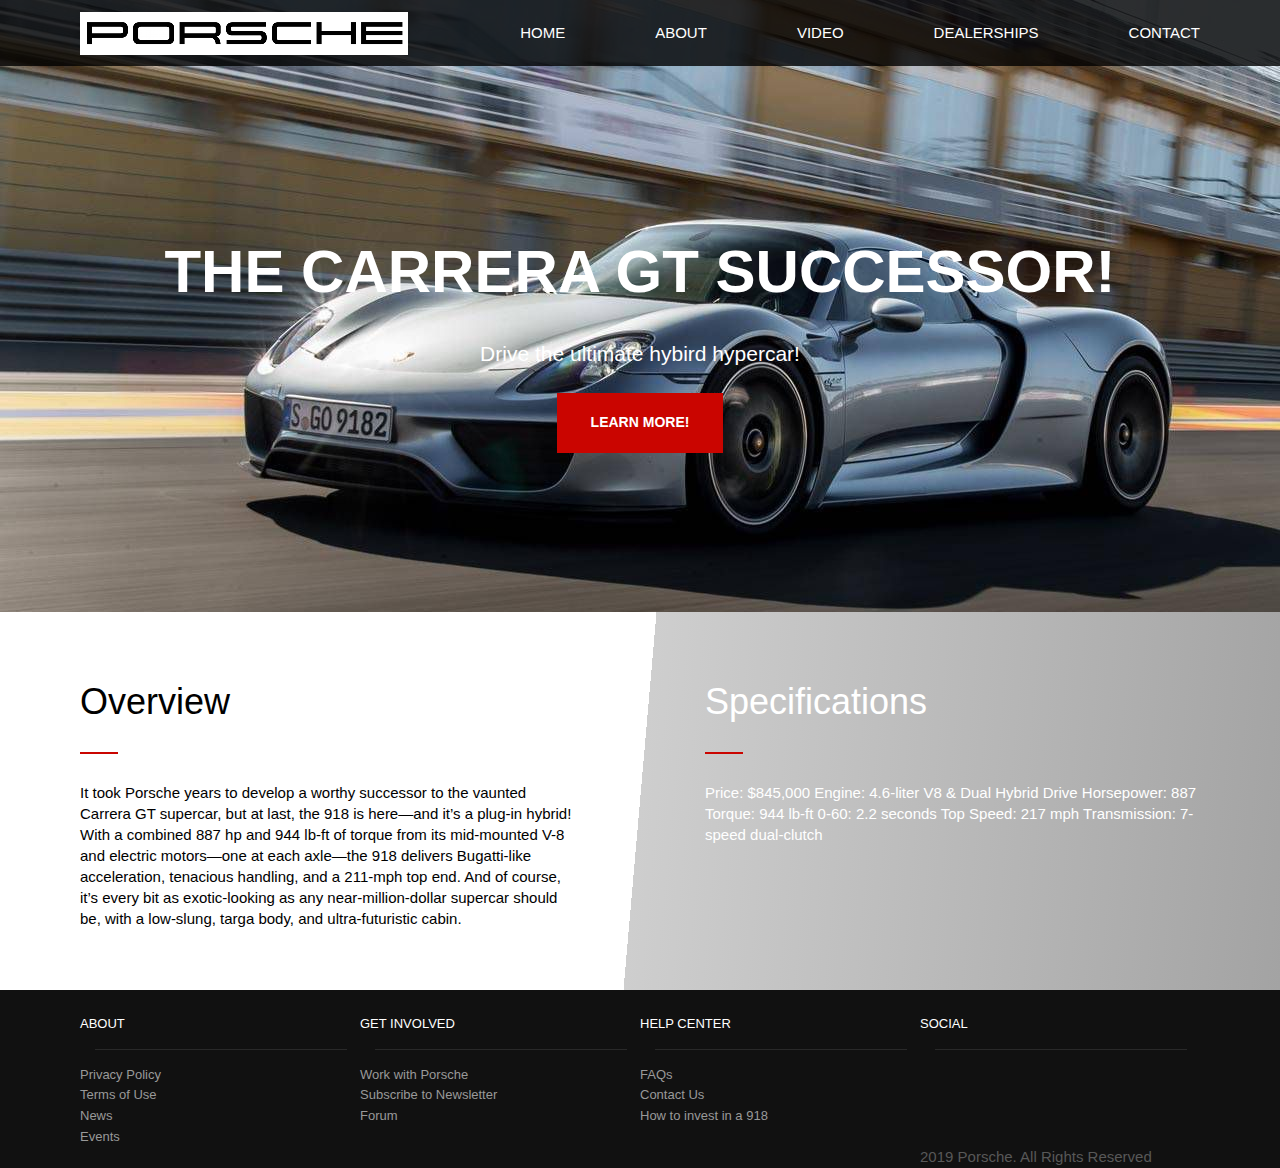
==== index.html @ 99e352c5 "Initial commit" ====
<!DOCTYPE html>
<html lang="en">
<head>
	<meta charset="UTF-8">
	<title>Porsche 918</title>
	<link rel="stylesheet" type="text/css" href="css/porsche918.css">
</head>
<body>
	<header class="page-header">
		<div class="wrapper">
			<div class="logo">
				<img src="images/logo2.png" alt="Logo">
			</div>
			<nav class="main-nav">
				<ul>
					<li><a href="index.html">Home</a></li>
					<li><a href="about.html">About</a></li>
					<li><a href="video.html">Video</a></li>
					<li><a href="dealerships.html">Dealerships</a></li>
					<li><a href="contact.html">Contact</a></li>
				</ul>
			</nav>	
		</div>
	</header>
	<main>
		<div class="banner">
			<div class="banner-block">
				<h1>The Carrera GT Successor!</h1>
				<p class="subtitle">Drive the ultimate hybird hypercar!</p>
				<a href="learnmore.html" class="learn-more">Learn More!</a>
			</div>
		</div>
		<div class="articles">
			<div class="wrapper">
			<article>
				<h2>Overview</h2>
				<p class="text">It took Porsche years to develop a worthy successor to the vaunted Carrera GT supercar, but at last, the 918 is here—and it’s a plug-in hybrid! With a combined 887 hp and 944 lb-ft of torque from its mid-mounted V-8 and electric motors—one at each axle—the 918 delivers Bugatti-like acceleration, tenacious handling, and a 211-mph top end. And of course, it’s every bit as exotic-looking as any near-million-dollar supercar should be, with a low-slung, targa body, and ultra-futuristic cabin.</p>
			</article>
			<article>
				<h2>Specifications</h2>
				<p class="text">Price: $845,000
				Engine: 4.6-liter V8 & Dual Hybrid Drive
				Horsepower: 887
				Torque: 944 lb-ft
				0-60: 2.2 seconds
				Top Speed: 217 mph
				Transmission: 7-speed dual-clutch</p>
			</article>
		</div>
		</div>
	</main>
	<footer class="page-footer">
		<div class="wrapper">
		<div class="footer-col">
			<h3>About</h3>
			<ul>
				<li>Privacy Policy</li>
				<li>Terms of Use</li>
				<li>News</li>
				<li>Events</li>
			</ul>
		</div>
		<div class="footer-col">
			<h3>Get Involved</h3>
			<ul>
				<li>Work with Porsche</li>
				<li>Subscribe to Newsletter</li>
				<li>Forum</li>
			</ul>
		</div>
		<div class="footer-col">
			<h3>Help Center</h3>
			<ul>
				<li>FAQs</li>
				<li>Contact Us</li>
				<li>How to invest in a 918</li>
			</ul>
		</div>
		<div class="footer-col social">
			<h3>Social</h3>
			<ul>
				<li><a href="#" class="fb"><i class="fab fa-facebook"></i></a></li>
				<li><a href="#" class="tw"><i class="fab fa-twitter"></i></a></li>
				<li><a href="#" class="gp"><i class="fab fa-google-plus"></i></a></li>
			</ul>
			<p class="copy">2019 Porsche. All Rights Reserved</p>
		</div>
		</div>
	</footer>
</body>
</html>
---- css/porsche918.css ----
/********RESET*******/

html, body, div, span, applet, object, iframe,
h1, h2, h3, h4, h5, h6, p, blockquote, pre,
a, abbr, acronym, address, big, cite, code,
del, dfn, em, img, ins, kbd, q, s, samp,
small, strike, strong, sub, sup, tt, var,
b, u, i, center,
dl, dt, dd, ol, ul, li,
fieldset, form, label, legend,
table, caption, tbody, tfoot, thead, tr, th, td,
article, aside, canvas, details, embed, 
figure, figcaption, footer, header, hgroup, 
menu, nav, output, ruby, section, summary,
time, mark, audio, video {
	margin: 0;
	padding: 0;
	border: 0;
	font-size: 100%;
	font: inherit;
	vertical-align: baseline;
}
/* HTML5 display-role reset for older browsers */
article, aside, details, figcaption, figure, 
footer, header, hgroup, menu, nav, section {
	display: block;
}
body {
	line-height: 1;
}
ol, ul {
	list-style: none;
}
blockquote, q {
	quotes: none;
}
blockquote:before, blockquote:after,
q:before, q:after {
	content: '';
	content: none;
}
table {
	border-collapse: collapse;
	border-spacing: 0;
}

/*BASIC STYLE*/

body {
	color: white;
	font-family: Arial, Sans-Serif;
	font-size: 15px;
	line-height: 1.4;
}

.wrapper {
	width: 1120px;
	height: 100%;
	margin: 0 auto;
}

/********HEADER*********/
.page-header {
	height: 66px;
	width: 100%;
	background: rgba(0,0,0,0.8);
	position: absolute;
	left: 0;
	top: 0;
}

.page-header .logo {
	float: left;
	padding-top: 12px;
	box-sizing: border-box;
}

.page-header .main-nav {
	float: right;
}

.main-nav li{
	float: left;
	margin-left: 90px;

}

.main-nav li a{
	color: #fff;
	text-transform: uppercase;
	text-decoration: none;
	line-height: 66px;
}

.main-nav li a:hover{
	color: red;
}

/********Main*********/
/********Banner*********/
.banner {
	height: 612px;
	background: url(../images/918.jpeg);
	background-size: cover;
	padding-top: 230px;
	box-sizing: border-box;
}

.banner-block {
	margin-left: auto;
	margin-right: auto;
	font-size: 60px;
	font-weight: bold;
	text-align: center;
}

h1 {
	text-transform: uppercase;

}

.subtitle {
	font-size: 21px;
	font-weight: 300;
	margin: 25px 0;
}

.learn-more {
	display: block;
	padding: 20px 30px;
	color: inherit;
	text-transform: uppercase;
	background: #ca0500;
	font-size: 14px;
	text-decoration: none;
	width: 166px;
	box-sizing: border-box;
	margin: 0 auto;
}

.learn-more:hover {
	box-shadow: inset 0 0 50px rgba(0,0,0,0.5);
	border: 1px solid #ff0000;
}

/********Articles*********/

.articles {  

background: #ffffff; /* Old browsers */
background: -moz-linear-gradient(-5deg, #ffffff 0%, #ffffff 50%, #cccccc 50%, #cecece 50%, #a3a3a3 100%); /* FF3.6-15 */
background: -webkit-linear-gradient(-5deg, #ffffff 0%,#ffffff 50%,#cccccc 50%,#cecece 50%,#a3a3a3 100%); /* Chrome10-25,Safari5.1-6 */
background: linear-gradient(95deg, #ffffff 0%,#ffffff 50%,#cccccc 50%,#cecece 50%,#a3a3a3 100%); /* W3C, IE10+, FF16+, Chrome26+, Opera12+, Safari7+ */

}

.articles>.wrapper:after, .page-footer>.wrapper:after {
	content: '.';
	font-size: 0;
	height: 1px;
	width: 100%;
	display: block;
	clear: both;
}

article {
	width: 50%;
	float: left;
	box-sizing: border-box;
	padding-top: 65px;
}

article:first-of-type {
	padding-right: 65px;
	color: black;
}

article:last-of-type {
	padding-left: 65px;
}

h2 {
	font-size: 36px;
	font-weight: 300;
}

h2::after {
	content: '.';
	font-size: 0;
	display: block;;
	height: 2px;
	width: 38px;
	background: #ca0500;
	margin: 25px 0 28px;
}

.quote {
	font-size: 22px;
	font-style: italic;
	font-weight: 300;
	margin-bottom: 25px;
}

.text {
	font-weight: 300;
	margin-bottom: 60px;
}

/********fOOTER*********/

.page-footer {
	background: #111111;
	padding-top: 25px;
}

.footer-col {
	width: 25%;
	float: left;
}

.page-footer h3 {
	font-size: 13px;
	text-transform: uppercase;
}

.page-footer h3::after {
	content: '.';
	font-size: 0;
	width: 90%;
	height: 1px;
	background: #292929;
	display: block;
	margin: 15px;
}

.page-footer li {
	font-size: 13px;
	color: #999;
	line-height: 1.6;
}

.page-footer li:hover {
	color: #fff;
	cursor: pointer;
}

.copy {
	color: #585858;
	margin-top: 32px;
}


.social a {
	display: block;
	width: 44px;
	height: 44px;
	border-radius: 50%
	background: black;
	color: grey;
	text-align: center;
	line-height: 44px;

}

.social a:hover {
	background: #fff;
	color: #fff000; 
}

.social li {
	display: inline-block;
}
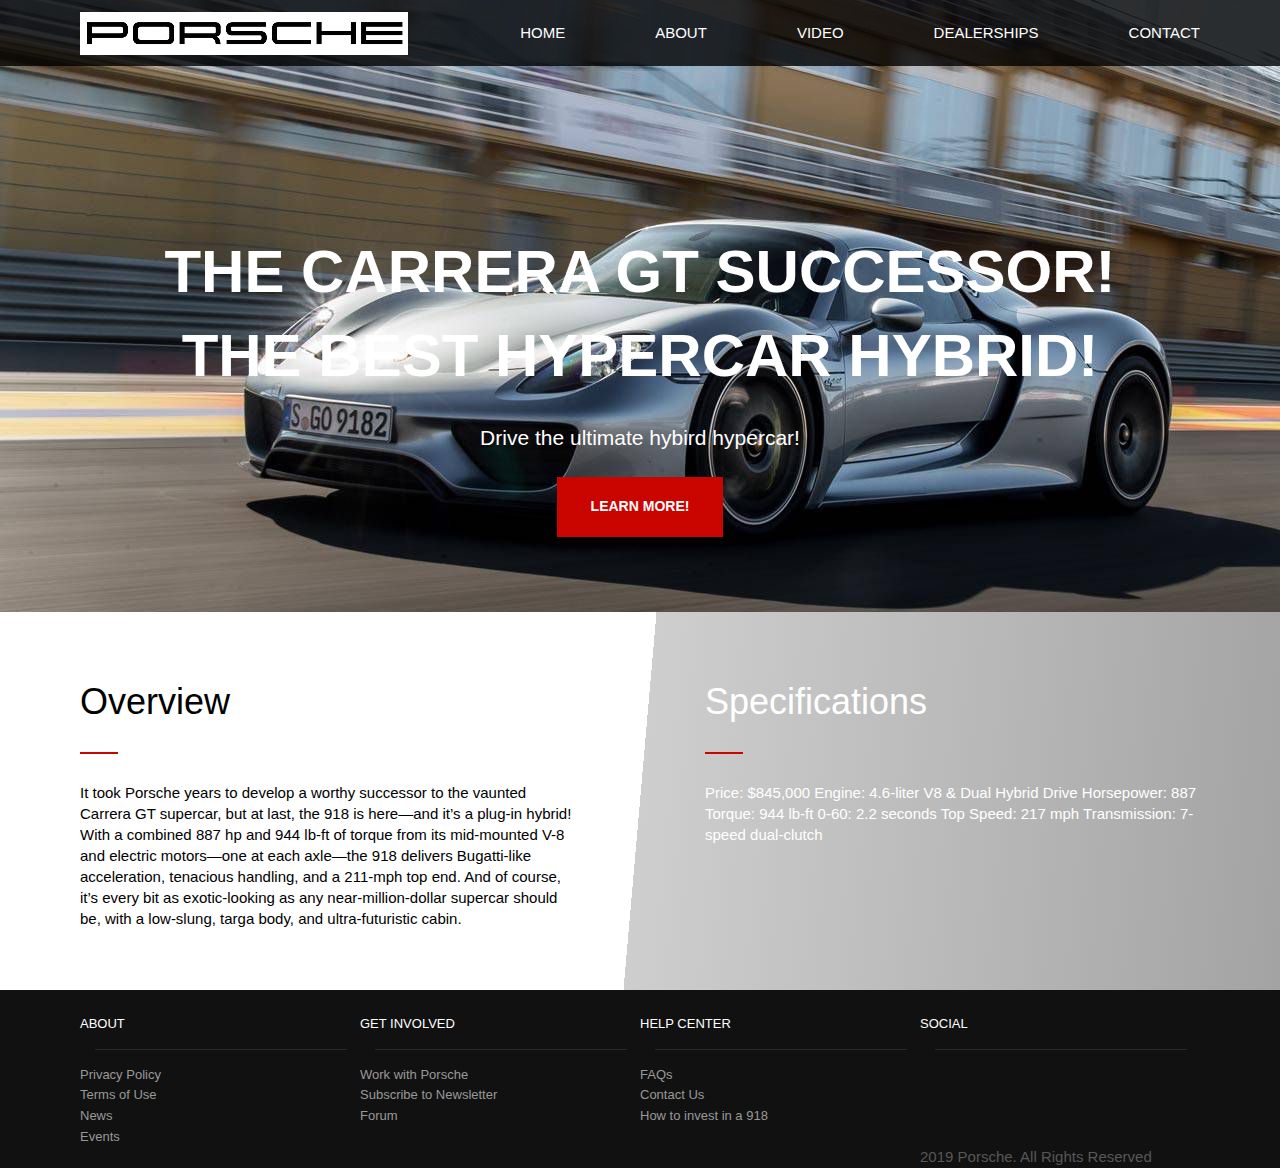
==== commit def686b9: "Added h1 under banner" ====
--- a/index.html
+++ b/index.html
@@ -2,7 +2,7 @@
 <html lang="en">
 <head>
 	<meta charset="UTF-8">
-	<title>Porsche 918</title>
+	<title>Porsche 918 - Porsche's Best Creation</title>
 	<link rel="stylesheet" type="text/css" href="css/porsche918.css">
 </head>
 <body>
@@ -26,6 +26,7 @@
 		<div class="banner">
 			<div class="banner-block">
 				<h1>The Carrera GT Successor!</h1>
+				<h1>The Best Hypercar Hybrid!</h1>
 				<p class="subtitle">Drive the ultimate hybird hypercar!</p>
 				<a href="learnmore.html" class="learn-more">Learn More!</a>
 			</div>
@@ -88,4 +89,4 @@
 		</div>
 	</footer>
 </body>
-</html>+</html>
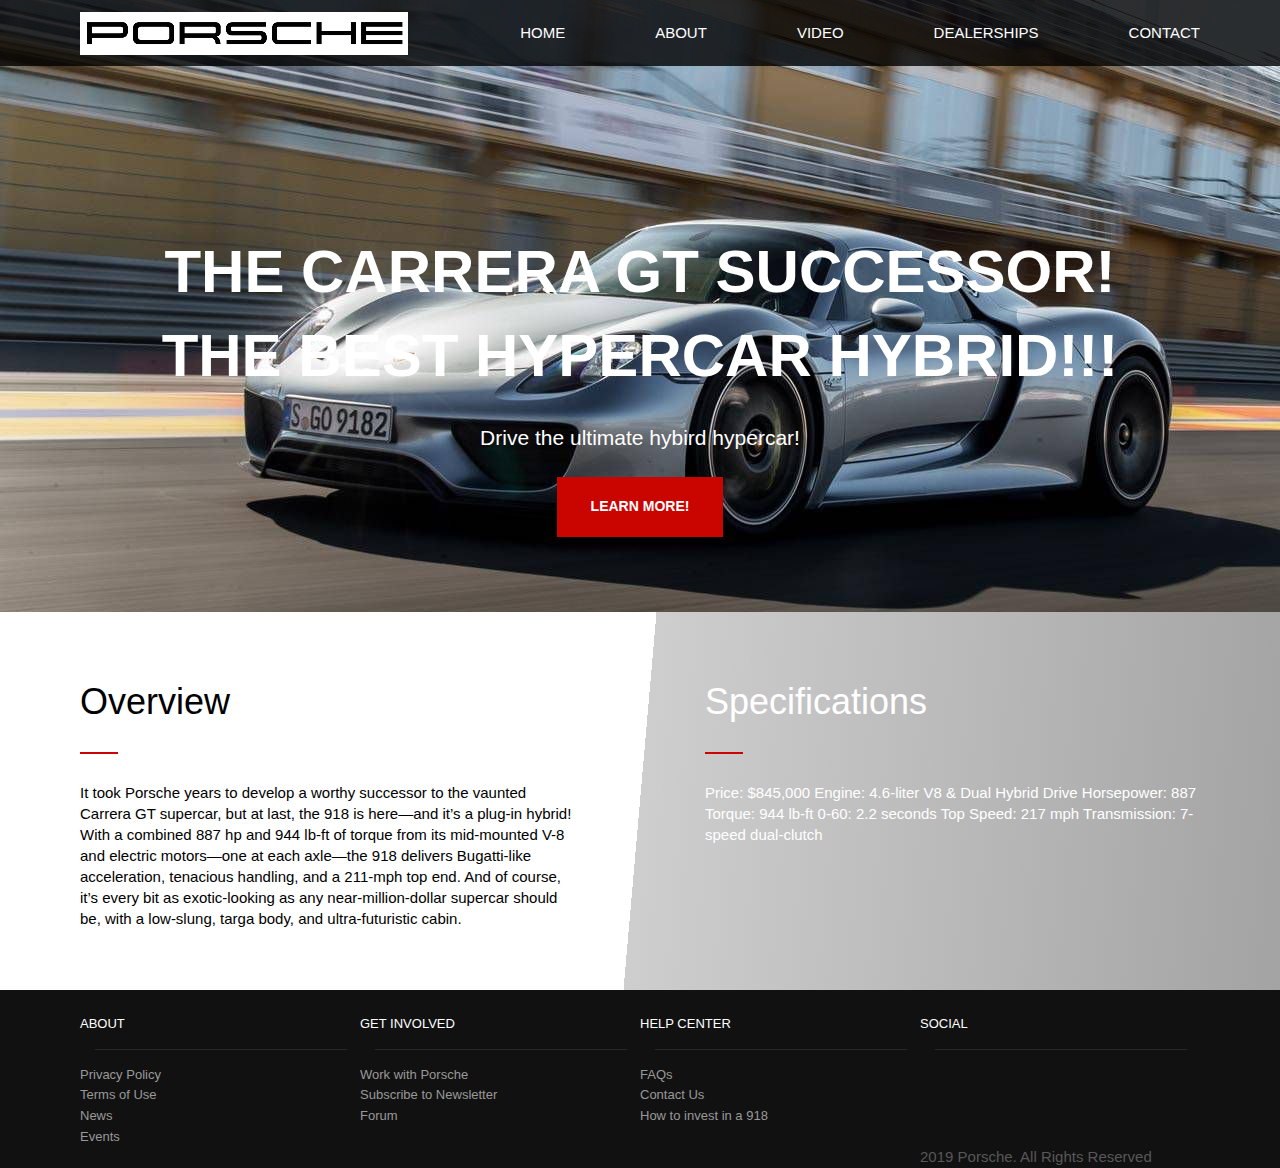
==== commit f55e7405: "added three !" ====
--- a/index.html
+++ b/index.html
@@ -26,7 +26,7 @@
 		<div class="banner">
 			<div class="banner-block">
 				<h1>The Carrera GT Successor!</h1>
-				<h1>The Best Hypercar Hybrid!</h1>
+				<h1>The Best Hypercar Hybrid!!!</h1>
 				<p class="subtitle">Drive the ultimate hybird hypercar!</p>
 				<a href="learnmore.html" class="learn-more">Learn More!</a>
 			</div>
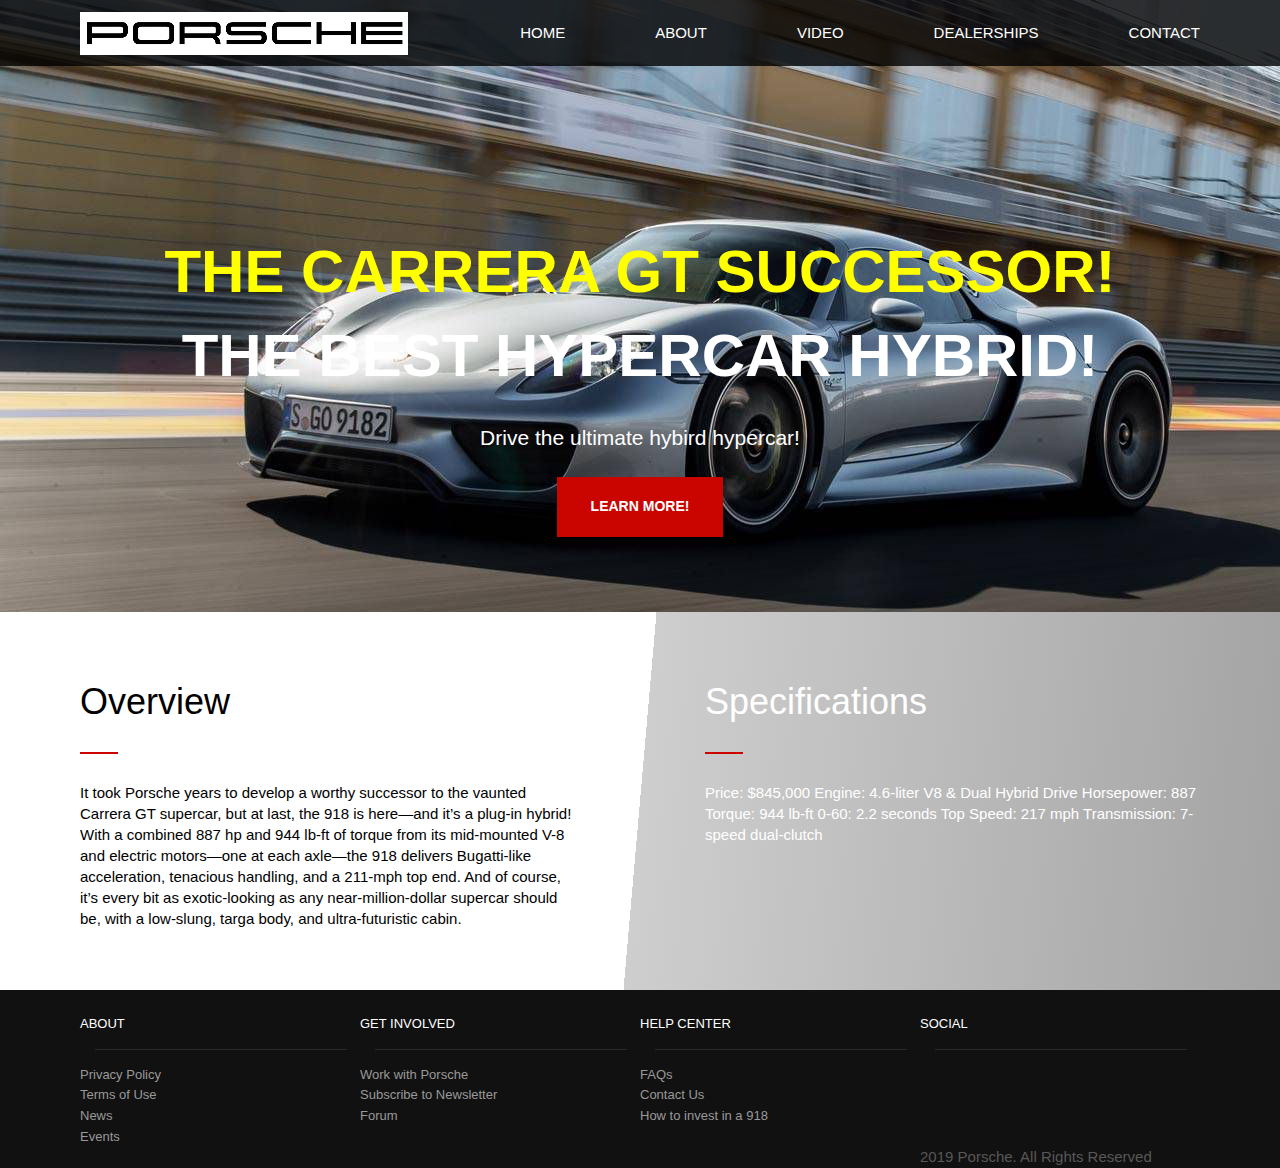
==== commit 3050ea2d: "add style h1 to yellow" ====
--- a/index.html
+++ b/index.html
@@ -25,8 +25,8 @@
 	<main>
 		<div class="banner">
 			<div class="banner-block">
-				<h1>The Carrera GT Successor!</h1>
-				<h1>The Best Hypercar Hybrid!!!</h1>
+				<h1 style="color:yellow;">The Carrera GT Successor!</h1>
+				<h1>The Best Hypercar Hybrid!</h1>
 				<p class="subtitle">Drive the ultimate hybird hypercar!</p>
 				<a href="learnmore.html" class="learn-more">Learn More!</a>
 			</div>
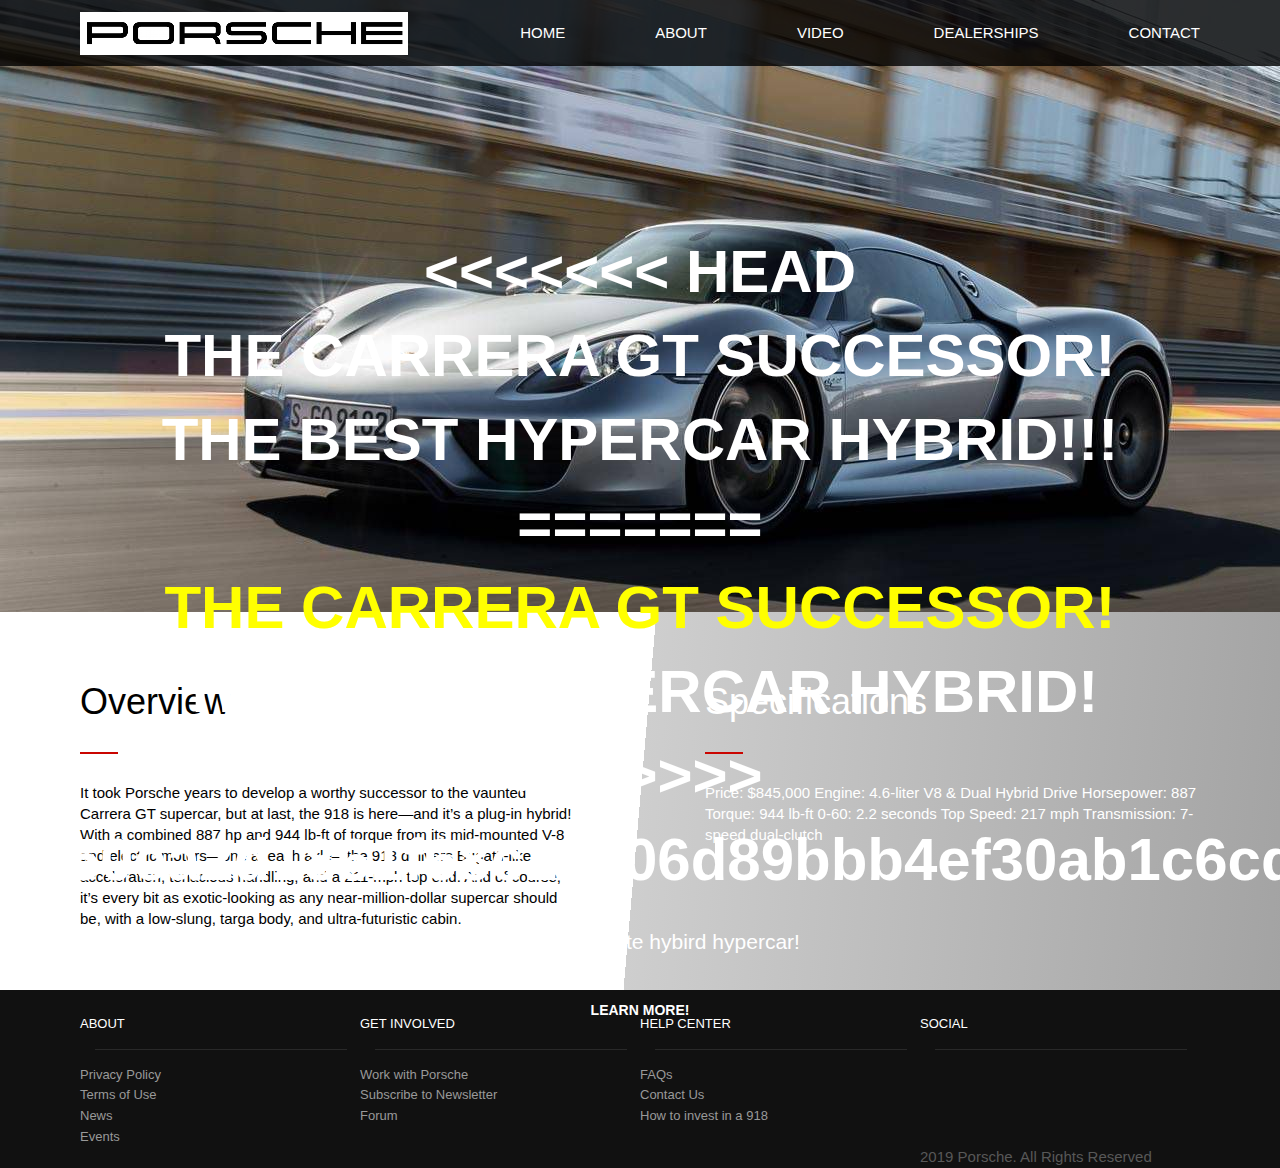
==== commit 189d866e: "Fix merge conflict" ====
--- a/index.html
+++ b/index.html
@@ -25,8 +25,13 @@
 	<main>
 		<div class="banner">
 			<div class="banner-block">
+<<<<<<< HEAD
+				<h1>The Carrera GT Successor!</h1>
+				<h1>The Best Hypercar Hybrid!!!</h1>
+=======
 				<h1 style="color:yellow;">The Carrera GT Successor!</h1>
 				<h1>The Best Hypercar Hybrid!</h1>
+>>>>>>> 3050ea2d1861f68c1c006d89bbb4ef30ab1c6cd1
 				<p class="subtitle">Drive the ultimate hybird hypercar!</p>
 				<a href="learnmore.html" class="learn-more">Learn More!</a>
 			</div>
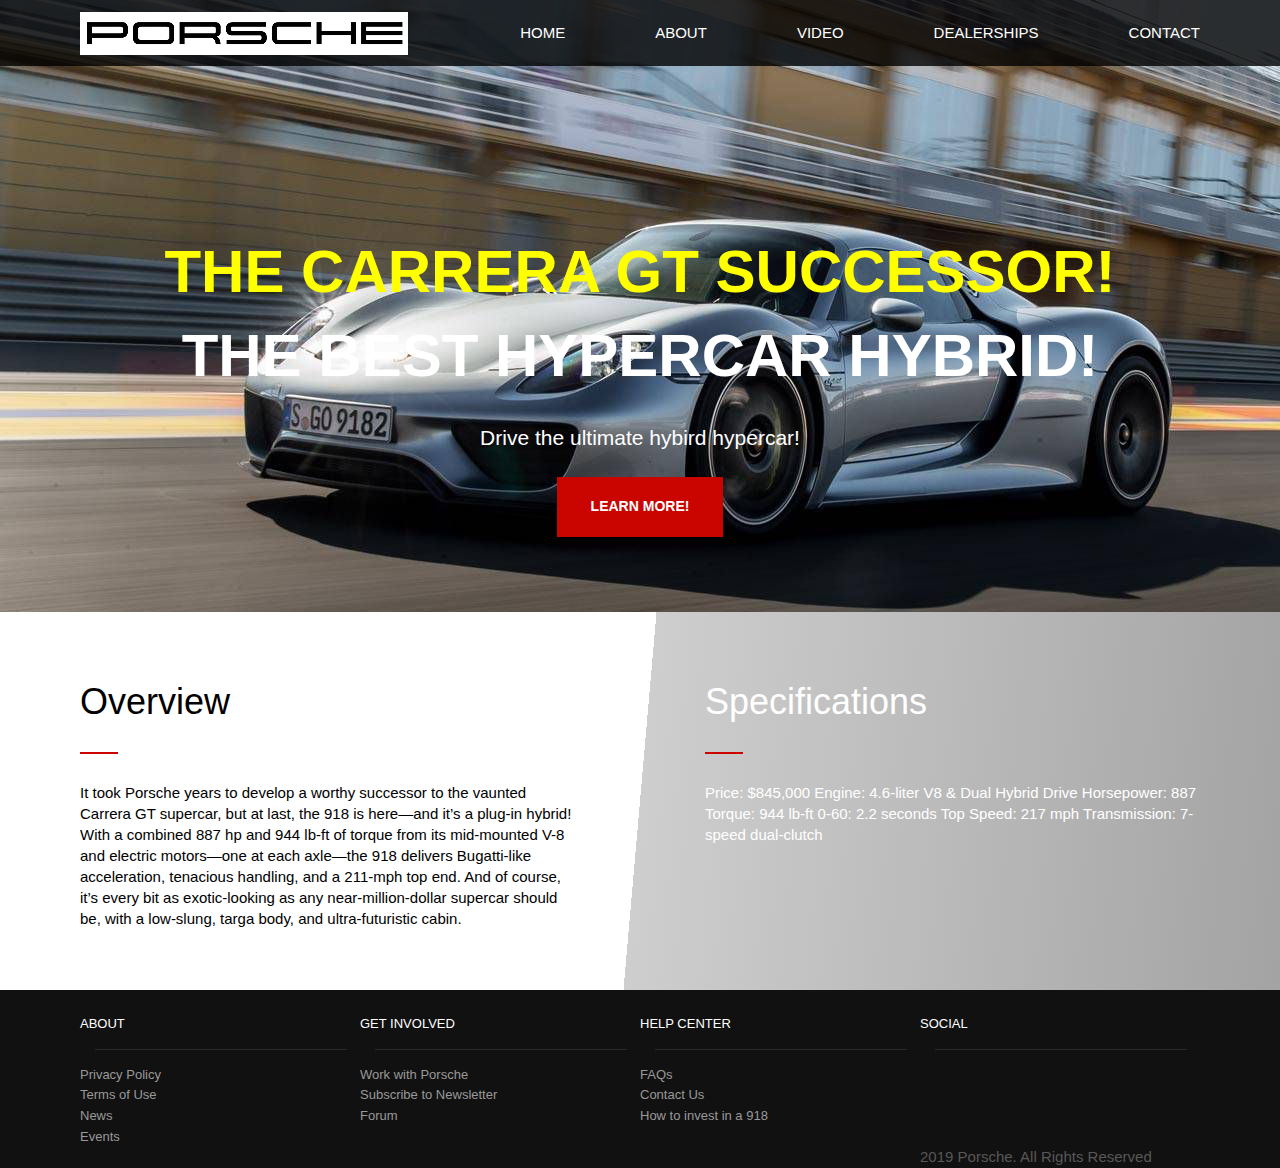
==== commit 6b3d1e66: "Fixed Merge Conflict" ====
--- a/index.html
+++ b/index.html
@@ -25,13 +25,8 @@
 	<main>
 		<div class="banner">
 			<div class="banner-block">
-<<<<<<< HEAD
-				<h1>The Carrera GT Successor!</h1>
-				<h1>The Best Hypercar Hybrid!!!</h1>
-=======
 				<h1 style="color:yellow;">The Carrera GT Successor!</h1>
 				<h1>The Best Hypercar Hybrid!</h1>
->>>>>>> 3050ea2d1861f68c1c006d89bbb4ef30ab1c6cd1
 				<p class="subtitle">Drive the ultimate hybird hypercar!</p>
 				<a href="learnmore.html" class="learn-more">Learn More!</a>
 			</div>
